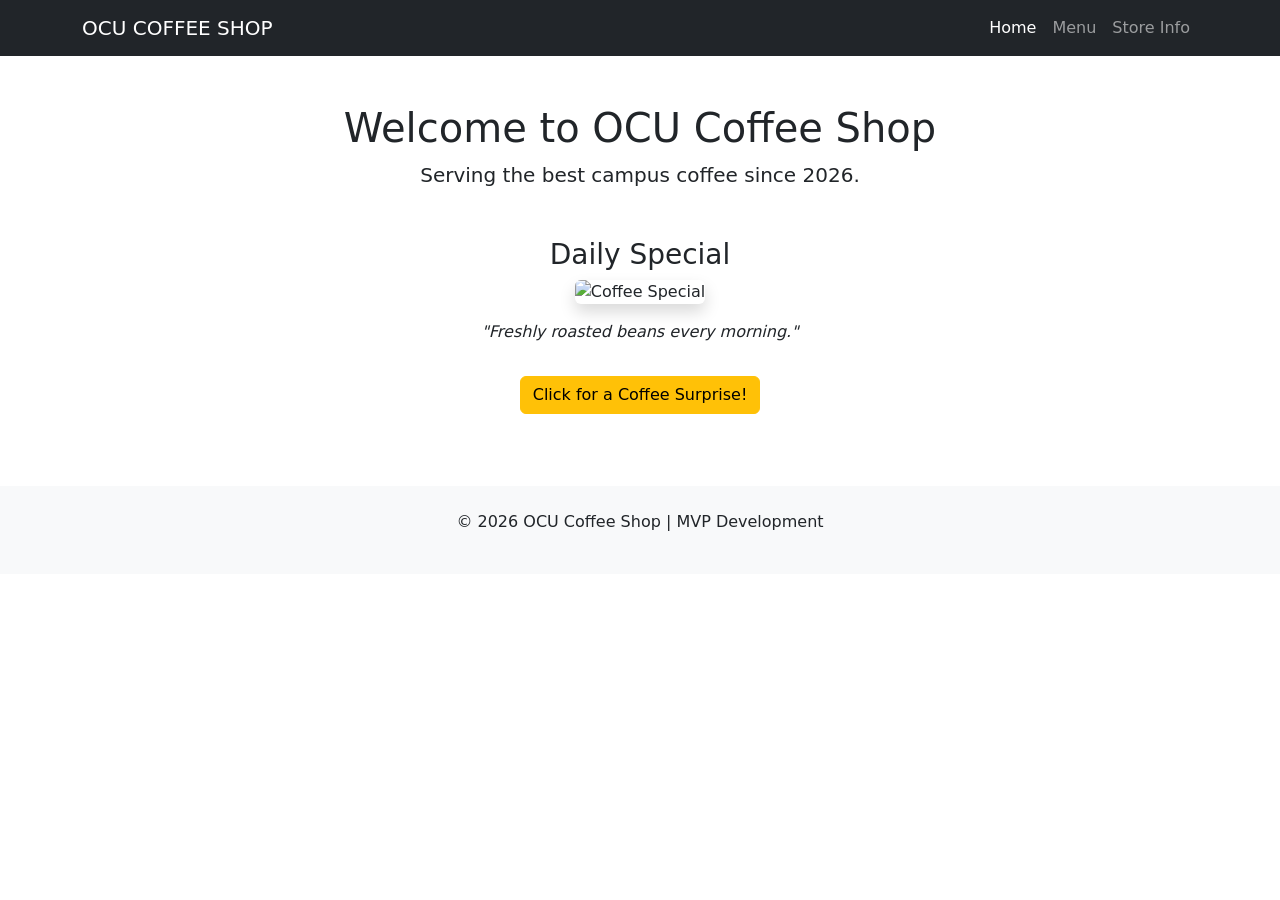
==== index.html @ 5820f265 "Initial project structure and navigation setup" ====
<!DOCTYPE html>
<html lang="en">
<head>
    <meta charset="UTF-8">
    <meta name="viewport" content="width=device-width, initial-scale=1.0">
    <title>OCU Coffee Shop | Home</title>
    <link href="https://cdn.jsdelivr.net/npm/bootstrap@5.3.0/dist/css/bootstrap.min.css" rel="stylesheet">
    <link rel="stylesheet" href="css/style.css">
</head>
<body>
    <nav class="navbar navbar-expand-lg navbar-dark bg-dark">
        <div class="container">
            <a class="navbar-brand" href="index.html">OCU COFFEE SHOP</a>
            <div class="navbar-nav">
                <a class="nav-link active" href="index.html">Home</a>
                <a class="nav-link" href="menu.html">Menu</a>
                <a class="nav-link" href="info.html">Store Info</a>
            </div>
        </div>
    </nav>

    <div class="container mt-5">
        <header class="text-center mb-5">
            <h1>Welcome to OCU Coffee Shop</h1>
            <p class="lead">Serving the best campus coffee since 2026.</p>
        </header>

        <div class="row justify-content-center">
            <div class="col-md-8 text-center">
                <h3>Daily Special</h3>
                <img src="https://images.unsplash.com/photo-1509042239860-f550ce710b93?q=80&w=500" alt="Coffee Special" class="img-fluid rounded shadow">
                <p class="mt-3 fst-italic">"Freshly roasted beans every morning."</p>

                <button id="btnSurprise" class="btn btn-warning mt-3">Click for a Coffee Surprise!</button>
                <div id="apiResult" class="mt-4"></div>
            </div>
        </div>
    </div>

    <footer class="text-center py-4 bg-light mt-5">
        <p>&copy; 2026 OCU Coffee Shop | MVP Development</p>
    </footer>

    <script src="js/script.js"></script>
</body>
</html>
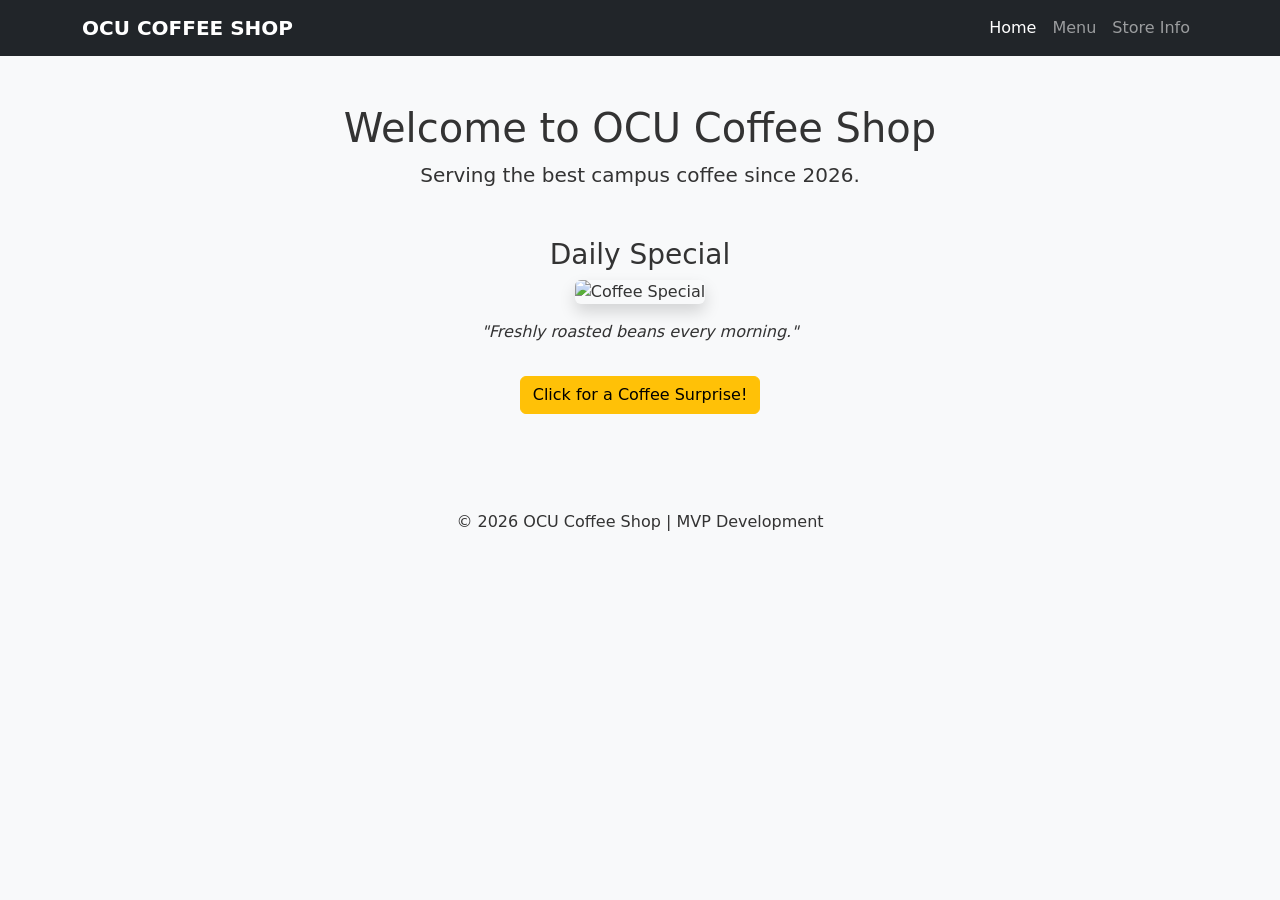
==== commit bed919c8: "index.html fixed" ====
--- a/index.html
+++ b/index.html
@@ -5,7 +5,7 @@
     <meta name="viewport" content="width=device-width, initial-scale=1.0">
     <title>OCU Coffee Shop | Home</title>
     <link href="https://cdn.jsdelivr.net/npm/bootstrap@5.3.0/dist/css/bootstrap.min.css" rel="stylesheet">
-    <link rel="stylesheet" href="css/style.css">
+    <link rel="stylesheet" href="style.css">
 </head>
 <body>
     <nav class="navbar navbar-expand-lg navbar-dark bg-dark">
@@ -41,6 +41,6 @@
         <p>&copy; 2026 OCU Coffee Shop | MVP Development</p>
     </footer>
 
-    <script src="js/script.js"></script>
+    <script src="script.js"></script>
 </body>
 </html>
--- a/style.css
+++ b/style.css
@@ -0,0 +1,19 @@
+/* Custom Styles for OCU Coffee Shop */
+body {
+    background-color: #f8f9fa;
+    color: #333;
+}
+
+.navbar-brand {
+    font-weight: 700;
+}
+
+.card {
+    border: none;
+    box-shadow: 0 4px 6px rgba(0,0,0,0.1);
+}
+
+.img-fluid {
+    max-width: 100%;
+    height: auto;
+}
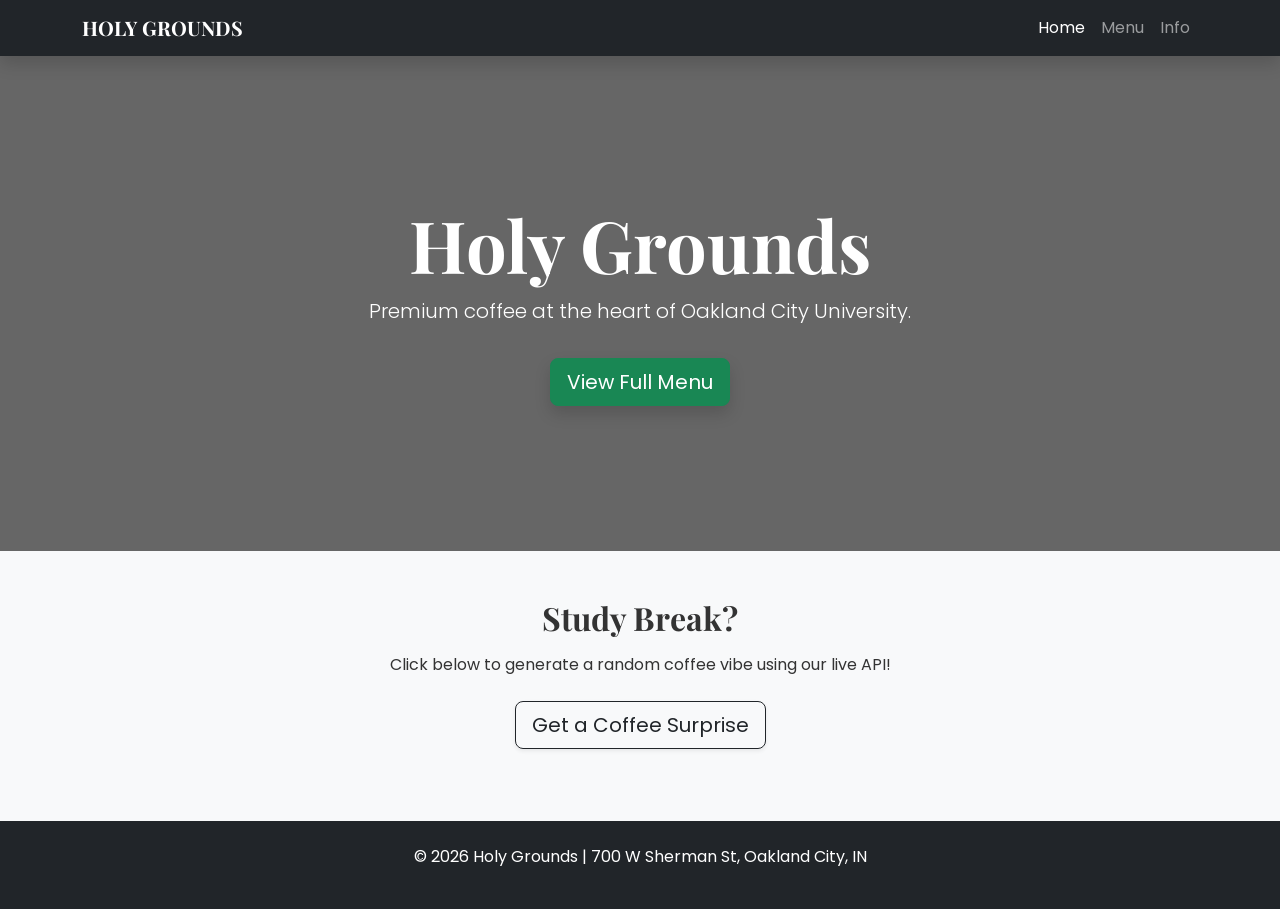
==== commit b9a73604: "final submission" ====
--- a/index.html
+++ b/index.html
@@ -3,44 +3,50 @@
 <head>
     <meta charset="UTF-8">
     <meta name="viewport" content="width=device-width, initial-scale=1.0">
-    <title>OCU Coffee Shop | Home</title>
+    <title>Holy Grounds | Home</title>
     <link href="https://cdn.jsdelivr.net/npm/bootstrap@5.3.0/dist/css/bootstrap.min.css" rel="stylesheet">
     <link rel="stylesheet" href="style.css">
+    <link href="https://fonts.googleapis.com/css2?family=Playfair+Display:wght@700&family=Poppins:wght@300;400;600&display=swap" rel="stylesheet">
 </head>
 <body>
-    <nav class="navbar navbar-expand-lg navbar-dark bg-dark">
+    <nav class="navbar navbar-expand-lg navbar-dark bg-dark sticky-top shadow">
         <div class="container">
-            <a class="navbar-brand" href="index.html">OCU COFFEE SHOP</a>
-            <div class="navbar-nav">
-                <a class="nav-link active" href="index.html">Home</a>
-                <a class="nav-link" href="menu.html">Menu</a>
-                <a class="nav-link" href="info.html">Store Info</a>
+            <a class="navbar-brand brand-font" href="index.html">HOLY GROUNDS</a>
+            <button class="navbar-toggler" type="button" data-bs-toggle="collapse" data-bs-target="#navbarNav">
+                <span class="navbar-toggler-icon"></span>
+            </button>
+            <div class="collapse navbar-collapse" id="navbarNav">
+                <ul class="navbar-nav ms-auto">
+                    <li class="nav-item"><a class="nav-link active" href="index.html">Home</a></li>
+                    <li class="nav-item"><a class="nav-link" href="menu.html">Menu</a></li>
+                    <li class="nav-item"><a class="nav-link" href="info.html">Info</a></li>
+                </ul>
             </div>
         </div>
     </nav>
 
-    <div class="container mt-5">
-        <header class="text-center mb-5">
-            <h1>Welcome to OCU Coffee Shop</h1>
-            <p class="lead">Serving the best campus coffee since 2026.</p>
-        </header>
+    <header class="hero-section text-center text-white d-flex align-items-center">
+        <div class="container">
+            <h1 class="display-2 brand-font">Holy Grounds</h1>
+            <p class="lead">Premium coffee at the heart of Oakland City University.</p>
+            <a href="menu.html" class="btn btn-success btn-lg mt-3 shadow">View Full Menu</a>
+        </div>
+    </header>
 
-        <div class="row justify-content-center">
-            <div class="col-md-8 text-center">
-                <h3>Daily Special</h3>
-                <img src="https://images.unsplash.com/photo-1509042239860-f550ce710b93?q=80&w=500" alt="Coffee Special" class="img-fluid rounded shadow">
-                <p class="mt-3 fst-italic">"Freshly roasted beans every morning."</p>
+    <section class="py-5 bg-light text-center">
+        <div class="container">
+            <h2 class="brand-font mb-3">Study Break?</h2>
+            <p class="mb-4">Click below to generate a random coffee vibe using our live API!</p>
+            <button id="btnSurprise" class="btn btn-outline-dark btn-lg shadow-sm">Get a Coffee Surprise</button>
+            <div id="apiResult" class="mt-4"></div>
+        </div>
+    </section>
 
-                <button id="btnSurprise" class="btn btn-warning mt-3">Click for a Coffee Surprise!</button>
-                <div id="apiResult" class="mt-4"></div>
-            </div>
-        </div>
-    </div>
-
-    <footer class="text-center py-4 bg-light mt-5">
-        <p>&copy; 2026 OCU Coffee Shop | MVP Development</p>
+    <footer class="bg-dark text-white text-center py-4">
+        <p>© 2026 Holy Grounds | 700 W Sherman St, Oakland City, IN</p>
     </footer>
 
+    <script src="https://cdn.jsdelivr.net/npm/bootstrap@5.3.0/dist/js/bootstrap.bundle.min.js"></script>
     <script src="script.js"></script>
 </body>
 </html>
--- a/style.css
+++ b/style.css
@@ -1,19 +1,102 @@
-/* Custom Styles for OCU Coffee Shop */
+/* Core branding colors */
+:root {
+    --holy-green: #1b4332;
+    --coffee-accent: #d4a373;
+}
+
 body {
-    background-color: #f8f9fa;
+    font-family: 'Poppins', sans-serif;
     color: #333;
 }
 
-.navbar-brand {
+.brand-font {
+    font-family: 'Playfair Display', serif;
     font-weight: 700;
 }
 
-.card {
-    border: none;
-    box-shadow: 0 4px 6px rgba(0,0,0,0.1);
+/* Hero section styling */
+.hero-section {
+    background: linear-gradient(rgba(0,0,0,0.6), rgba(0,0,0,0.6)),
+                url('https://images.unsplash.com/photo-1495474472287-4d71bcdd2085?q=80&w=1500') center/cover;
+    height: 60vh;
 }
 
-.img-fluid {
-    max-width: 100%;
-    height: auto;
-}+/* Card hover effects for better UX */
+.card {
+    transition: transform 0.2s;
+    border-radius: 15px;
+}
+
+.card:hover {
+    transform: scale(1.03);
+}
+
+.table-warning {
+    background-color: #fff3cd !important;
+}
+:root {
+    --holy-green: #1b4332;
+}
+
+body { font-family: 'Poppins', sans-serif; }
+.brand-font { font-family: 'Playfair Display', serif; }
+
+.hero-section {
+    background: linear-gradient(rgba(0,0,0,0.6), rgba(0,0,0,0.6)),
+                url('https://images.unsplash.com/photo-1495474472287-4d71bcdd2085?q=80&w=1500') center/cover;
+    height: 50vh;
+}
+
+/* Fix for menu images */
+.card-img-top {
+    height: 250px;
+    object-fit: cover;
+    background-color: #f8f9fa;
+}
+
+.card { transition: transform 0.2s; border-radius: 12px; }
+.card:hover { transform: translateY(-5px); }
+:root {
+    --holy-green: #1b4332;
+}
+
+body { font-family: 'Poppins', sans-serif; }
+.brand-font { font-family: 'Playfair Display', serif; }
+
+.hero-section {
+    background: linear-gradient(rgba(0,0,0,0.6), rgba(0,0,0,0.6)),
+                url('https://images.unsplash.com/photo-1495474472287-4d71bcdd2085?q=80&w=1500') center/cover;
+    height: 55vh;
+}
+
+.card-img-top {
+    height: 250px;
+    object-fit: cover;
+}
+
+.card { transition: all 0.3s ease; border-radius: 12px; }
+.card:hover { transform: translateY(-8px); box-shadow: 0 10px 20px rgba(0,0,0,0.1); }
+:root {
+    --holy-green: #1b4332;
+}
+
+body { font-family: 'Poppins', sans-serif; }
+.brand-font { font-family: 'Playfair Display', serif; }
+
+.hero-section {
+    background: linear-gradient(rgba(0,0,0,0.6), rgba(0,0,0,0.6)),
+                url('https://images.unsplash.com/photo-1495474472287-4d71bcdd2085?q=80&w=1500') center/cover;
+    height: 55vh;
+}
+
+/* FIX: Ensure full photo is displayed without cropping */
+.card-img-top-full {
+    height: 350px;
+    width: 100%;
+    object-fit: contain;
+    background-color: #f8f9fa; /* Fills empty space with a clean light grey */
+    padding: 10px;
+}
+
+.card { transition: all 0.3s ease; border-radius: 12px; }
+.card:hover { transform: translateY(-8px); box-shadow: 0 10px 20px rgba(0,0,0,0.1); }
